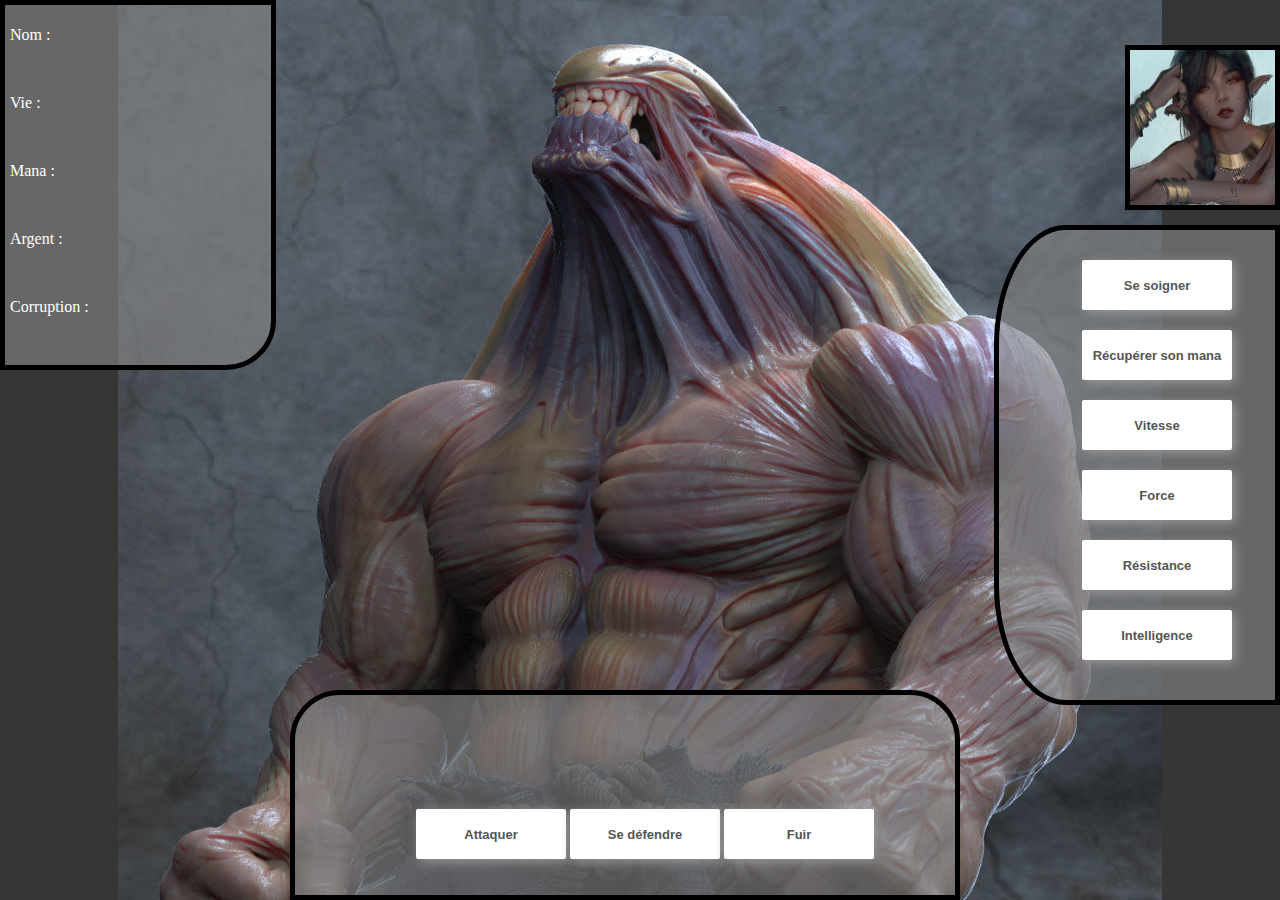
==== rpg/game.html @ db2a71f3 "upload" ====
<!DOCTYPE html>
<html lang="en">
<head>
    <meta charset="UTF-8">
    <meta name="viewport" content="width=device-width, initial-scale=1.0">
    <title>Fantaisie noire</title>
    <link rel="stylesheet" media="" href="style/style.css"></l>
    
</head>
<body>
    <script src="https://ajax.googleapis.com/ajax/libs/jquery/3.5.1/jquery.min.js"></script>
    <script src="js/main.js"></script>
    <script src="js/entity.js"></script>
    <div id="board" onclick="show('#center')">
        <p>Nom : <span class="name"></span></p><br>
        <p class="life">Vie : <span></span></p><br>
        <p class="magie">Mana : <span></span></p><br>
        <p class="gold">Argent : <span></span></p><br>
        <p class="corrupt">Corruption : <span></span></p>
    </div>
    <div id="ambre">
    </div>
    <div id="pact">
        <ul>
            <li><button class="" id="soin" onclick="">Se soigner</button></li>
            <li><button class="" id="mana" onclick="">Récupérer son mana</button></li>
            <li><button class="" id="speed+" onclick="">Vitesse</button></li>
            <li><button class="" id="force+" onclick="">Force</button></li>
            <li><button class="" id="resistance+" onclick="">Résistance</button></li>
            <li><button class="" id="brain+" onclick="">Intelligence</button></li>
        </ul>
    </div>
    <div id="center" class="control">
        <p>Nom : <span class="name"></span></p>
        <p class="">Classe : <span></span></p>
        <p class="life">Vie : <span></span></p>
        <p class="magie">Mana : <span></span></p>
        <p class="gold">Argent : <span></span></p>
        <p class="corrupt">Corruption : <span></span></p>
        <p class="">Défense : <span></span></p>
        <p class="">Attaque : <span></span></p>
        <input type="button" class="x" onclick="hide('#center')">
    </div>
    <div id="info">
        <aside id="log"></aside>
        <article id="action" class="none">
            <ul>
                <li><button class="" onclick="">Attaquer</button></li>
                <li><button class="" onclick="">Se défendre</button></li>
                <li><button class="" onclick="">Fuir</button></li>
            </ul>
        </article>
    </div>
</body>
</html>
---- rpg/style/style.css ----
body {
    background-image: url("../img/monster/colere.jpg");
    background-repeat: no-repeat;
    background-position: top;
    background-color: rgb(54, 54, 54); /*Couleur de fond*/
}
.start{
    background-image: url("../img/0start.jpg");
}
div {
    background-color: rgba(133, 133, 133, 0.623); /*Couleur de fond*/
    position: absolute; /**/
    padding: 10px;
    color: white;
    border: solid 5px black;
}
button {
	border:none;
	padding:6px 0 6px 0;
	border-radius:2px;
	box-shadow:3px 3px 12px #999;
	background:#fff;
	font:bold 13px Arial;
    color:#555;
    width: 150px;
    height: 50px;
}
ul {
    list-style: none;
}
li {
    margin-top: 20px;
}

#board {
    padding: 5px;
    left: 0px; /*position largeur*/
    top: 0px; /*Postion hauteur*/
    height: 350px; /*Hauteur*/
    width: 20%; /*largeur*/
    border-bottom-right-radius: 50px;
}
#ambre {
    right: 0px; /*position largeur*/
    top: 5%; /*Postion hauteur*/
    height: 15%; /*Hauteur*/
    width: 125px; /*largeur*/
    background-image: url("../img/Ambre/see.jpg");
    background-size: 150px;
}
#pact {
    right: 0px; /*position largeur*/
    top: 25%; /*Postion hauteur*/
    height: 50%; /*Hauteur*/
    width: 20%; /*largeur*/
    border-top-left-radius: 25%;
    border-bottom-left-radius: 25%;
    /*display: ;*/
    text-align: center;
}
#info {
    right: 25%; /*position largeur*/
    bottom: 0px; /*Postion hauteur*/
    height: 20%; /*Hauteur*/
    width: 50%; /*largeur*/
    border-top-left-radius: 50px;
    border-top-right-radius: 50px;
    text-align: center;
}
.x {
    right: 0px;
    top: 0px;
    height: 25px;
    width: 25px;
    background-color: rgb(100, 3, 3);
    position: absolute
}
#center {
    left: 20%; /*position largeur*/
    top: 5%; /*Postion hauteur*/
    height: 300px; /*Hauteur*/
    width: 60%; /*largeur*/
    background-color: black;
    border-bottom-left-radius: 50px;
    border-bottom-right-radius: 50px;
    border-top-left-radius: 50px;
}
#action {
    position: absolute;
    left: 10%;
    width: 80%;
    bottom: 20px;
}
#action li {
    display: inline;
}
#interface {
    left: 10%;
    top: 10%;
    width: 80%;
    height: 80%;
    background-color: black;
    
}
#home{
    height: 50%;
    top: 25%;
    width: 50%;
    left: 25%;
}
.center{
    text-align: center;
}
#home > input {
    height: 25%;
    width: 50%;
    margin-top: auto;
    margin-bottom: auto;
}
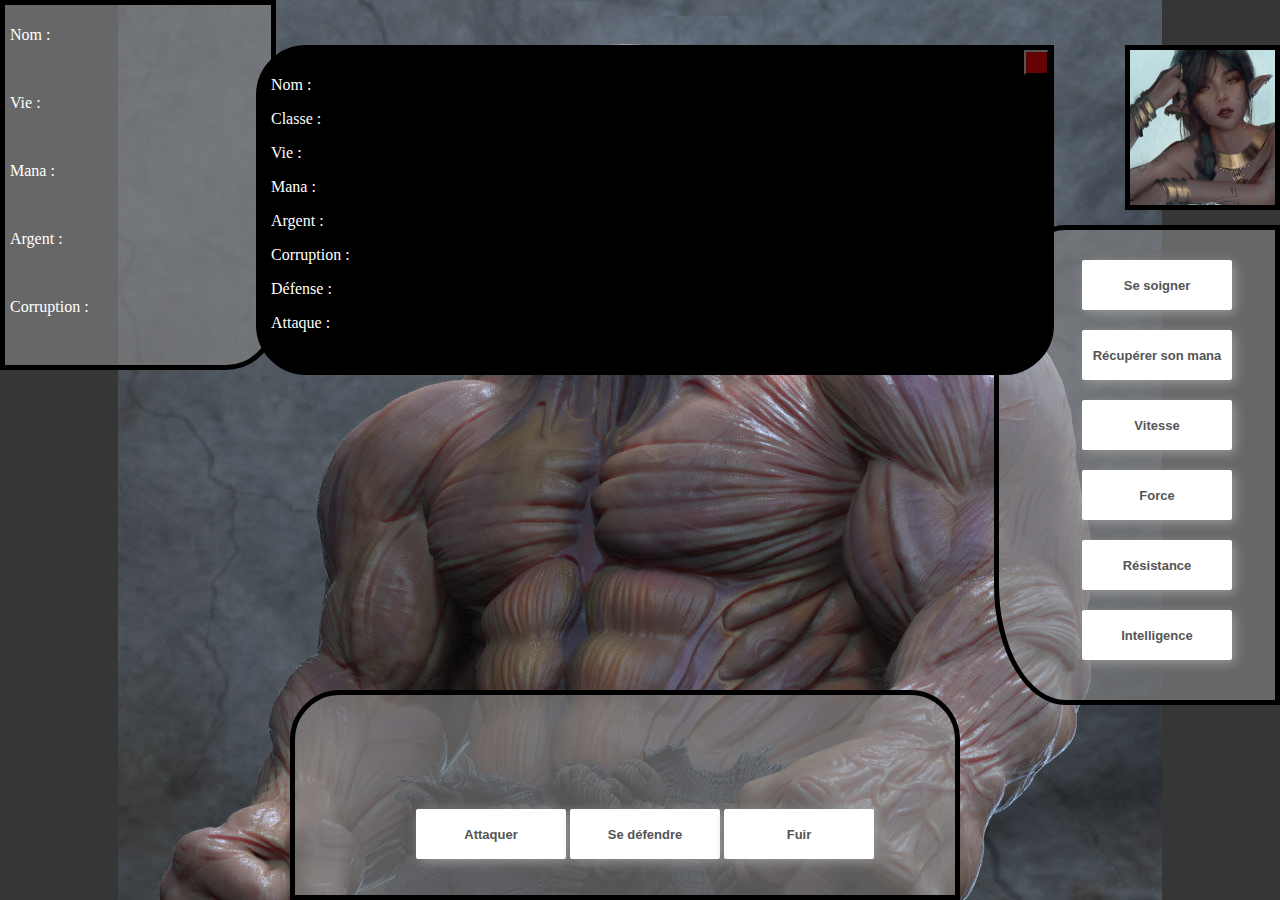
==== commit a29012a0: "Add boost" ====
--- a/rpg/game.html
+++ b/rpg/game.html
@@ -22,12 +22,12 @@
     </div>
     <div id="pact">
         <ul>
-            <li><button class="" id="soin" onclick="">Se soigner</button></li>
-            <li><button class="" id="mana" onclick="">Récupérer son mana</button></li>
-            <li><button class="" id="speed+" onclick="">Vitesse</button></li>
-            <li><button class="" id="force+" onclick="">Force</button></li>
-            <li><button class="" id="resistance+" onclick="">Résistance</button></li>
-            <li><button class="" id="brain+" onclick="">Intelligence</button></li>
+            <li><button class="" id="soin" onclick="Button(0)">Se soigner</button></li>
+            <li><button class="" id="mana" onclick="Button(1)">Récupérer son mana</button></li>
+            <li><button class="" id="speed+" onclick="Button(2)">Vitesse</button></li>
+            <li><button class="" id="force+" onclick="Button(3)">Force</button></li>
+            <li><button class="" id="resistance+" onclick="Button(4)">Résistance</button></li>
+            <li><button class="" id="brain+" onclick="Button(5)">Intelligence</button></li>
         </ul>
     </div>
     <div id="center" class="control">
